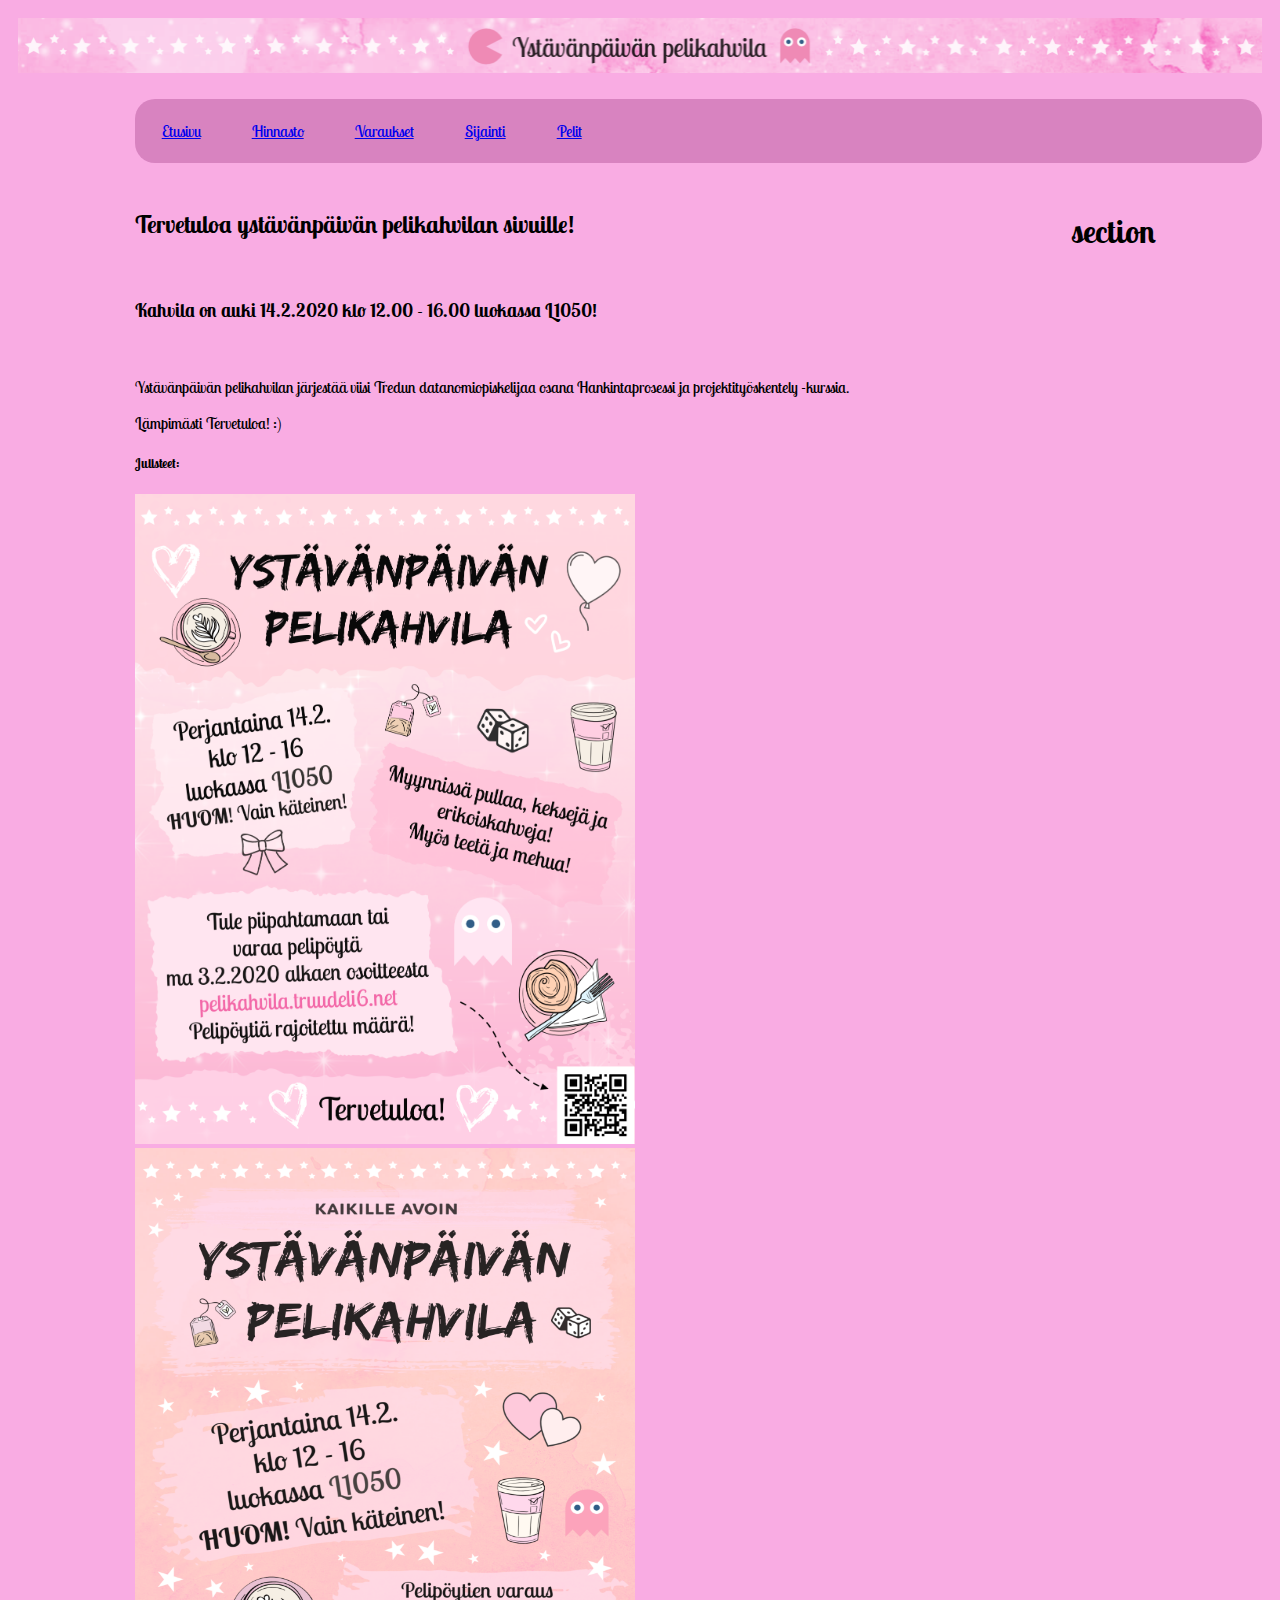
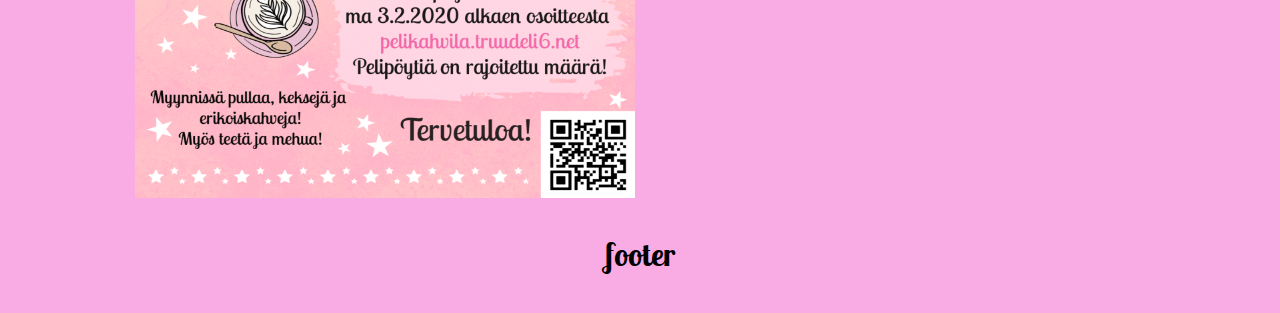
==== index.html @ db1ec27a "etusivua" ====
<!DOCTYPE html>
<html>

<head>
    <title>Ystävänpäivä pelikahvila</title>
    <meta charset="UTF-8">
    <meta name="viewport" content="width=device-width, initial-scale=1, maximum-scale=1">
    <link type="text/css" rel="stylesheet" href="muotoilu.css">
    <link href="https://fonts.googleapis.com/css?family=Lobster+Two%7COrbitron%7CPress+Start+2P&display=swap" rel="stylesheet">

</head>

<body>
    <header>
        <img src="img/banner.png" alt="Banner" class="banner">
    </header>

        <nav>
            <div>
               <ul class="navbar">
                <li class="navbutton"><a href="index.html">Etusivu</a></li>
                <li class="navbutton"><a href="hinnasto.html">Hinnasto</a></li>
                <li class="navbutton"><a href="paikkavaraus.html">Varaukset</a></li>
                <li class="navbutton"><a href="pohjapiirros.html">Sijainti</a></li>
                <li class="navbutton"><a href="pelit.html">Pelit</a></li>
              </ul>
            </div>
        </nav>

    <aside>
    </aside>
    <section>
        <h1>section</h1>
    </section>
    <article>
        <h2> Tervetuloa ystävänpäivän pelikahvilan sivuille!</h2>
        <br>
        <h3>Kahvila on auki 14.2.2020 klo 12.00 - 16.00 luokassa L1050!</h3>
        <br>
        <p>Ystävänpäivän pelikahvilan järjestää viisi Tredun datanomiopiskelijaa osana Hankintaprosessi ja projektityöskentely -kurssia.</p>
        <p>Lämpimästi Tervetuloa! :)</p>

        <h5>Julisteet:</h5>
        <img src="img/isojuliste.png" alt="isojuliste" width="500" height="650">
        <img src="img/pienijuliste.png" alt="pienijuliste" width="500" height="650">

    </article>
    <footer>
        <h1>footer</h1>
    </footer>
</body>

</html>
---- muotoilu.css ----
/* 
Oranssi: #fcb669, R252 G182 B105
Pinkki: #f9ace3, R249 G172 B227 */

header { grid-area: header;}
aside { grid-area: aside;}
article { grid-area: article;}
nav { grid-area: nav;}
footer { grid-area: footer;}
section { grid-area: section;}

    body {
      display: grid;
      grid-template-areas:
        'header header header header header header'
        'aside nav nav nav nav nav'
        'aside article article article section section'
        'footer footer footer footer footer footer';
      grid-gap: 10px;
      background-color: #f9ace3;
      padding: 10px;
      font-size: 16px;
      font-family: 'Lobster Two', cursive;
    }

    .navbar {
      display: block;
      /* display: inline-block; ??? */
      justify-content: center;
      background-color: #d883c0;
      list-style-type: none;
      height: auto;
      width: auto;
      padding: 0.2em;
      border-width: 2px;
      border-radius: 20px;

    }

    .navbutton {
      display: inline-flex;
      padding: 1.0em 1.0em;
      border-radius: 0.1em;
      margin-top: 0.2em;
      margin-bottom: 0.2em;
      margin-right: 0.5em;
      margin-left: 0.5em;
    }

    .navbutton:hover {
      background: rgb(240, 179, 217);
      border-radius: 20px;
    }

    h1 {
      text-align: center;
    }

    ul {
      list-style-type: none;
    }

    header, aside, article, nav, footer,  section {
        border: none; 
    }

    @media screen and (min-width: 320px) and (max-width: 480px){
      body {
        display: flex;
        flex-direction: column;
        background-color: #f9ace3;
        padding: 3px;
        font-size: 10px;
        }
    }
    
    @media screen and (max-width: 320px){
      body {
        width: 320px;
      }
    }

.banner {
    width: 100%;
    height: auto;
    display: block;
    margin-left: auto;
    margin-right: auto;
}
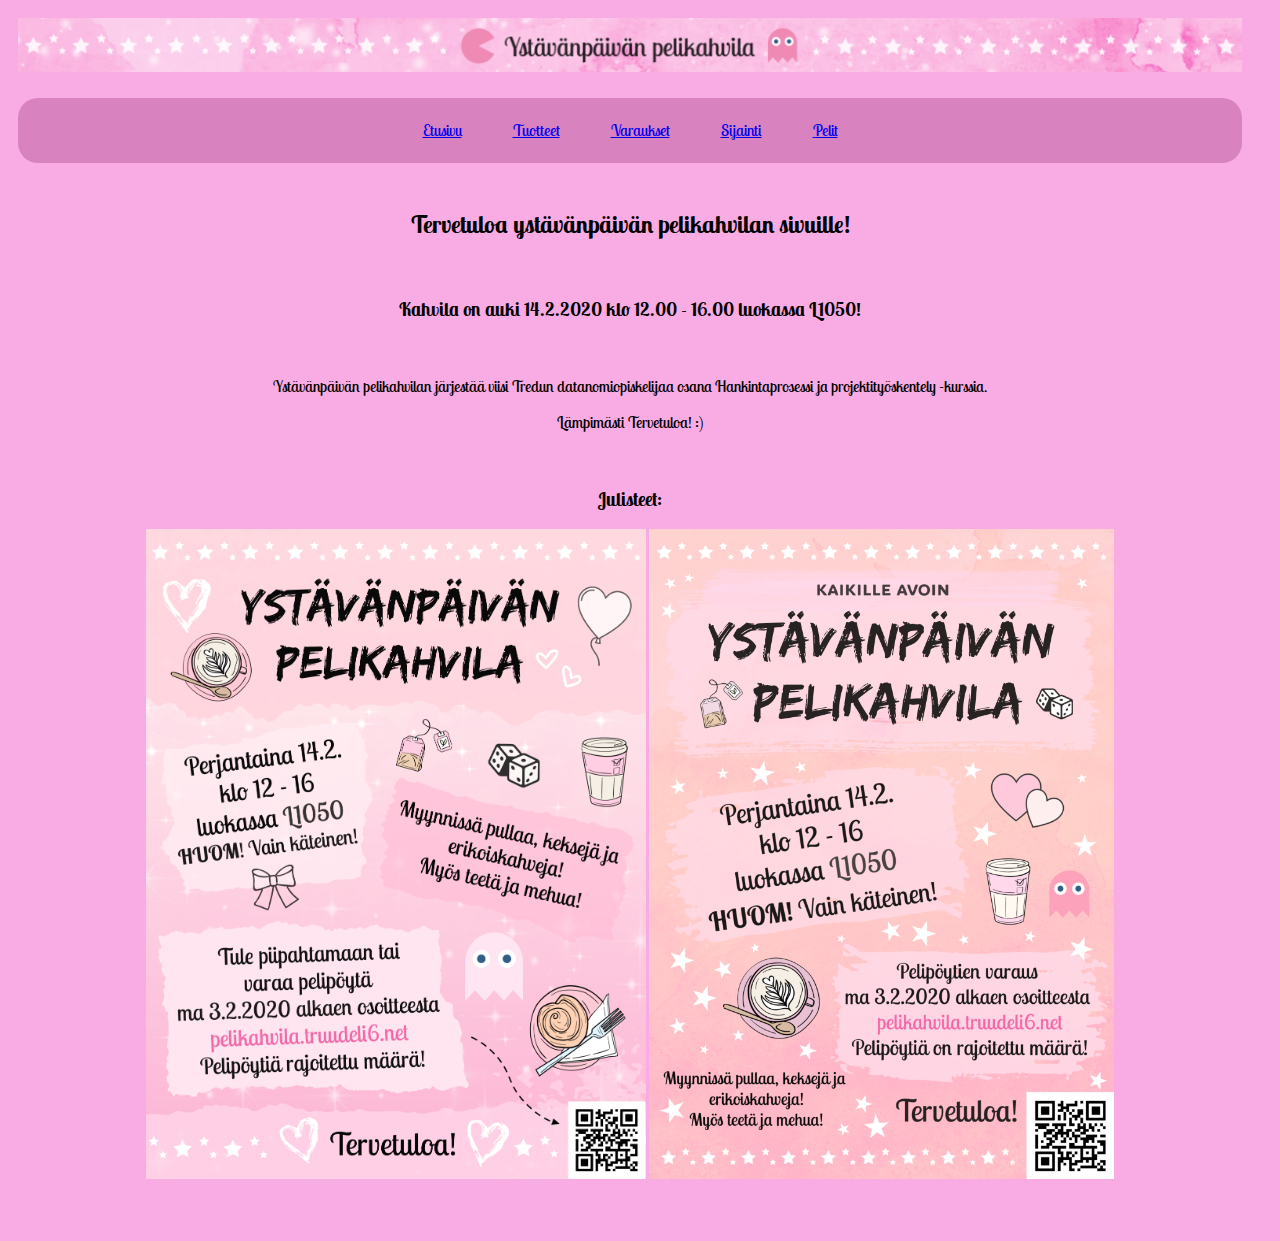
==== commit 3b3573a2: "etusivun hienosäätöä" ====
--- a/index.html
+++ b/index.html
@@ -2,12 +2,11 @@
 <html>
 
 <head>
-    <title>Ystävänpäivä pelikahvila</title>
+    <title>Ystävänpäivän Pelikahvila</title>
     <meta charset="UTF-8">
     <meta name="viewport" content="width=device-width, initial-scale=1, maximum-scale=1">
     <link type="text/css" rel="stylesheet" href="muotoilu.css">
     <link href="https://fonts.googleapis.com/css?family=Lobster+Two%7COrbitron%7CPress+Start+2P&display=swap" rel="stylesheet">
-
 </head>
 
 <body>
@@ -15,23 +14,26 @@
         <img src="img/banner.png" alt="Banner" class="banner">
     </header>
 
-        <nav>
-            <div>
-               <ul class="navbar">
-                <li class="navbutton"><a href="index.html">Etusivu</a></li>
-                <li class="navbutton"><a href="hinnasto.html">Hinnasto</a></li>
-                <li class="navbutton"><a href="paikkavaraus.html">Varaukset</a></li>
-                <li class="navbutton"><a href="pohjapiirros.html">Sijainti</a></li>
-                <li class="navbutton"><a href="pelit.html">Pelit</a></li>
-              </ul>
-            </div>
-        </nav>
+    <nav>
+        <div>
+           <ul class="navbar">
+            <li class="navbutton"><a href="index.html">Etusivu</a></li>
+            <li class="navbutton"><a href="hinnasto.html">Tuotteet</a></li>
+            <li class="navbutton"><a href="paikkavaraus.html">Varaukset</a></li>
+            <li class="navbutton"><a href="pohjapiirros.html">Sijainti</a></li>
+            <li class="navbutton"><a href="pelit.html">Pelit</a></li>
+          </ul>
+        </div>
+    </nav>
 
     <aside>
+
     </aside>
+
     <section>
-        <h1>section</h1>
+
     </section>
+    
     <article>
         <h2> Tervetuloa ystävänpäivän pelikahvilan sivuille!</h2>
         <br>
@@ -39,14 +41,14 @@
         <br>
         <p>Ystävänpäivän pelikahvilan järjestää viisi Tredun datanomiopiskelijaa osana Hankintaprosessi ja projektityöskentely -kurssia.</p>
         <p>Lämpimästi Tervetuloa! :)</p>
-
-        <h5>Julisteet:</h5>
-        <img src="img/isojuliste.png" alt="isojuliste" width="500" height="650">
-        <img src="img/pienijuliste.png" alt="pienijuliste" width="500" height="650">
+        <br>
+        <h3>Julisteet:</h3>
+        <img src="img/isojuliste.png" alt="isojuliste" class="julisteet">
+        <img src="img/pienijuliste.png" alt="pienijuliste" class="julisteet">
 
     </article>
     <footer>
-        <h1>footer</h1>
+
     </footer>
 </body>
 
--- a/muotoilu.css
+++ b/muotoilu.css
@@ -13,20 +13,21 @@
       display: grid;
       grid-template-areas:
         'header header header header header header'
-        'aside nav nav nav nav nav'
-        'aside article article article section section'
+        'nav nav nav nav nav nav'
+        'article article article article article article'
+        'section section section section section section'
         'footer footer footer footer footer footer';
       grid-gap: 10px;
       background-color: #f9ace3;
       padding: 10px;
       font-size: 16px;
       font-family: 'Lobster Two', cursive;
+      text-align: center;
     }
 
     .navbar {
       display: block;
-      /* display: inline-block; ??? */
-      justify-content: center;
+      text-align: center;
       background-color: #d883c0;
       list-style-type: none;
       height: auto;
@@ -34,7 +35,6 @@
       padding: 0.2em;
       border-width: 2px;
       border-radius: 20px;
-
     }
 
     .navbutton {
@@ -52,6 +52,20 @@
       border-radius: 20px;
     }
 
+    .banner {
+      width: 100%;
+      height: auto;
+      display: block;
+      margin-left: auto;
+      margin-right: auto;
+    }
+    .julisteet {
+      width: auto;
+      height: auto;
+      max-width: 500px;
+      height: 650px;
+    }
+  
     h1 {
       text-align: center;
     }
@@ -61,7 +75,7 @@
     }
 
     header, aside, article, nav, footer,  section {
-        border: none; 
+      border: none; 
     }
 
     @media screen and (min-width: 320px) and (max-width: 480px){
@@ -79,11 +93,3 @@
         width: 320px;
       }
     }
-
-.banner {
-    width: 100%;
-    height: auto;
-    display: block;
-    margin-left: auto;
-    margin-right: auto;
-}
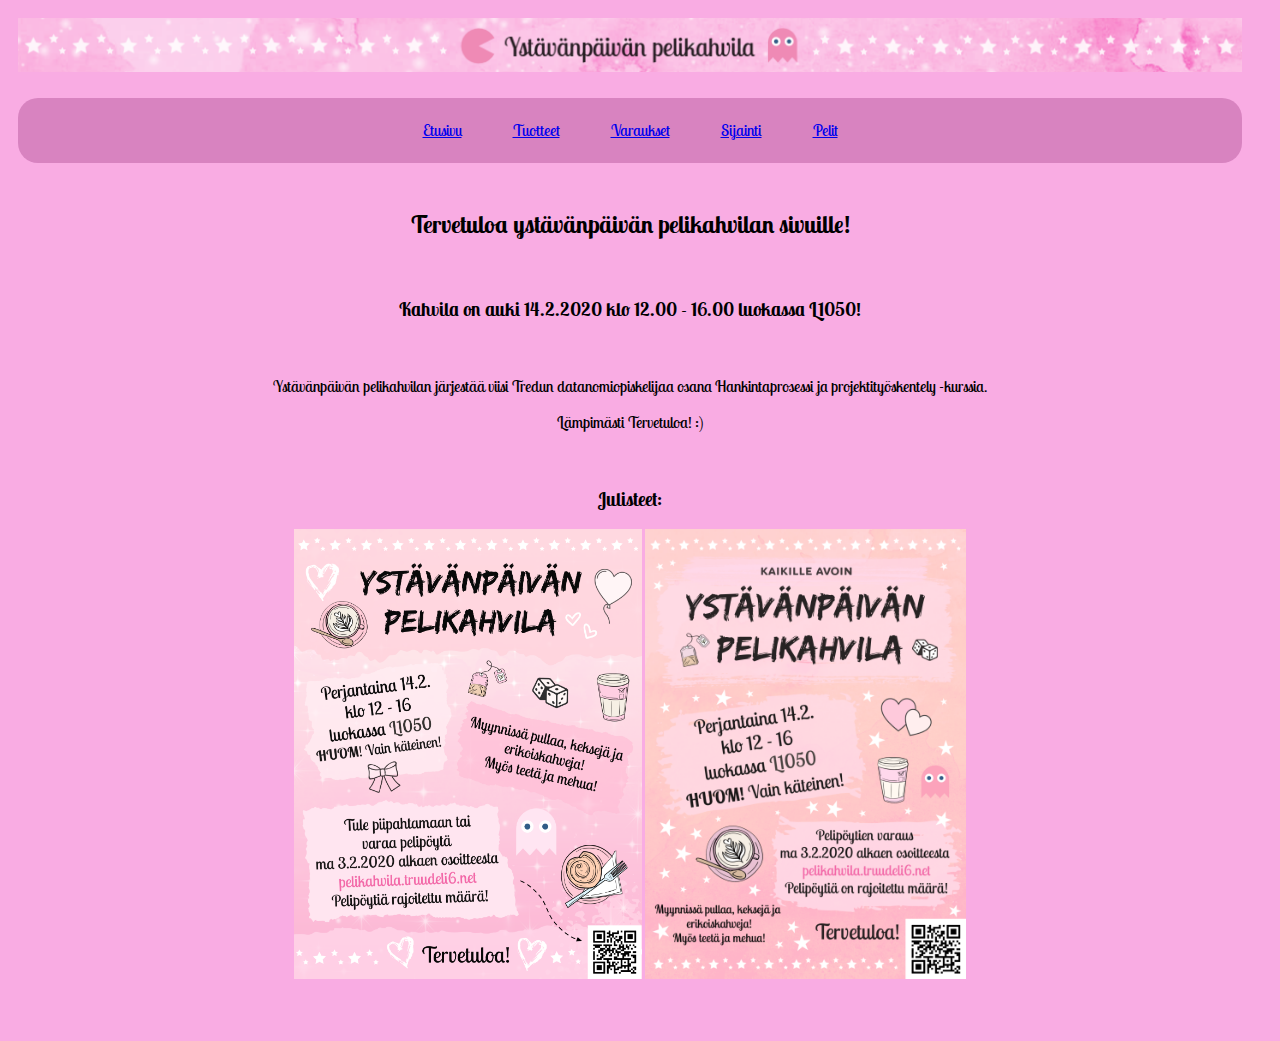
==== commit f5a22564: "etusivun viilausta pt2" ====
--- a/index.html
+++ b/index.html
@@ -43,6 +43,7 @@
         <p>Lämpimästi Tervetuloa! :)</p>
         <br>
         <h3>Julisteet:</h3>
+        
         <img src="img/isojuliste.png" alt="isojuliste" class="julisteet">
         <img src="img/pienijuliste.png" alt="pienijuliste" class="julisteet">
 
--- a/muotoilu.css
+++ b/muotoilu.css
@@ -60,10 +60,10 @@
       margin-right: auto;
     }
     .julisteet {
+      max-width: 500px;
+      max-height: 450px;
       width: auto;
       height: auto;
-      max-width: 500px;
-      height: 650px;
     }
   
     h1 {
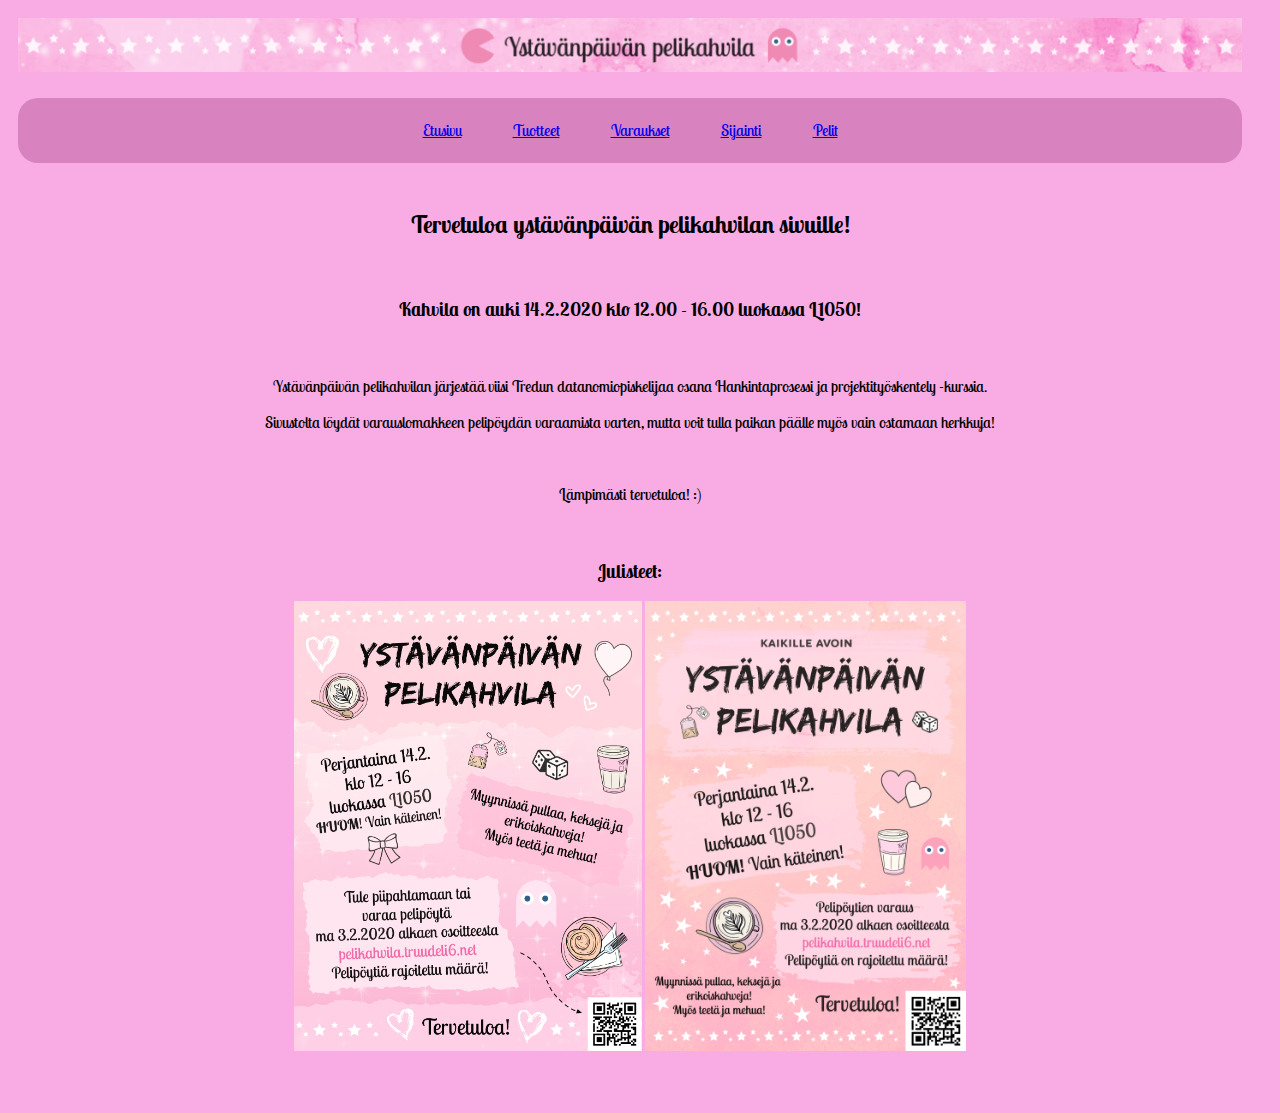
==== commit 1bb5622f: "pelisivu ym." ====
--- a/index.html
+++ b/index.html
@@ -19,7 +19,7 @@
            <ul class="navbar">
             <li class="navbutton"><a href="index.html">Etusivu</a></li>
             <li class="navbutton"><a href="hinnasto.html">Tuotteet</a></li>
-            <li class="navbutton"><a href="paikkavaraus.html">Varaukset</a></li>
+            <li class="navbutton"><a href="paikkavaraus.php">Varaukset</a></li>
             <li class="navbutton"><a href="pohjapiirros.html">Sijainti</a></li>
             <li class="navbutton"><a href="pelit.html">Pelit</a></li>
           </ul>
@@ -40,7 +40,8 @@
         <h3>Kahvila on auki 14.2.2020 klo 12.00 - 16.00 luokassa L1050!</h3>
         <br>
         <p>Ystävänpäivän pelikahvilan järjestää viisi Tredun datanomiopiskelijaa osana Hankintaprosessi ja projektityöskentely -kurssia.</p>
-        <p>Lämpimästi Tervetuloa! :)</p>
+        <p>Sivustolta löydät varauslomakkeen pelipöydän varaamista varten, mutta voit tulla paikan päälle myös vain ostamaan herkkuja!</p><br>
+        <p>Lämpimästi tervetuloa! :)</p>
         <br>
         <h3>Julisteet:</h3>
         
--- a/muotoilu.css
+++ b/muotoilu.css
@@ -59,19 +59,20 @@
       margin-left: auto;
       margin-right: auto;
     }
+
     .julisteet {
       max-width: 500px;
       max-height: 450px;
       width: auto;
       height: auto;
     }
+
+    .lista {
+      display: block;
+    }
   
     h1 {
       text-align: center;
-    }
-
-    ul {
-      list-style-type: none;
     }
 
     header, aside, article, nav, footer,  section {
@@ -83,7 +84,6 @@
         display: flex;
         flex-direction: column;
         background-color: #f9ace3;
-        padding: 3px;
         font-size: 10px;
         }
     }
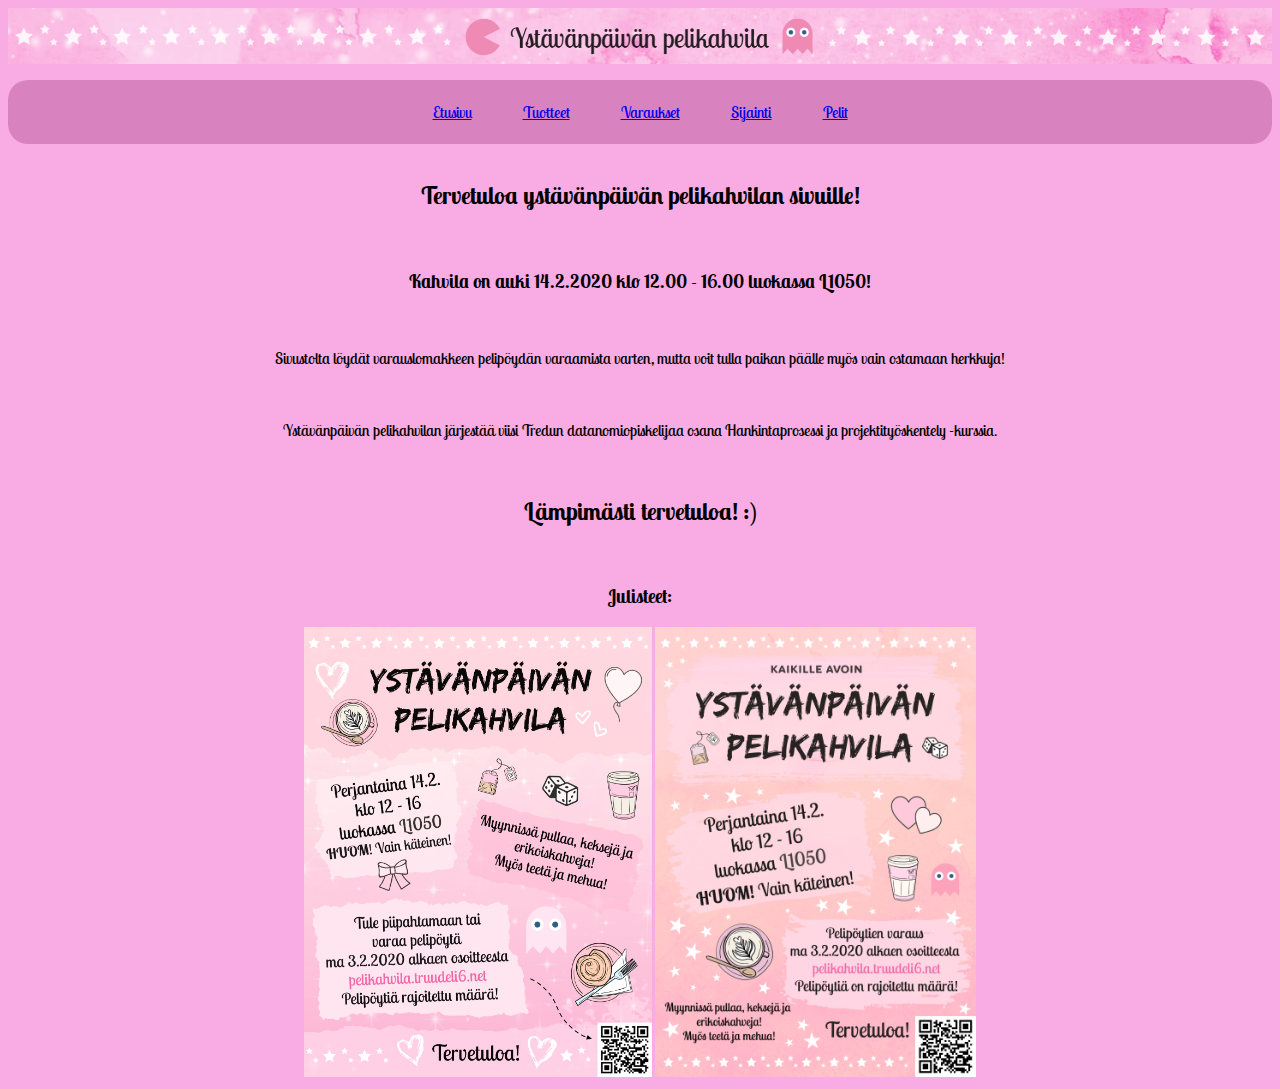
==== commit c49dd3d6: "etusivu valmis" ====
--- a/index.html
+++ b/index.html
@@ -39,9 +39,9 @@
         <br>
         <h3>Kahvila on auki 14.2.2020 klo 12.00 - 16.00 luokassa L1050!</h3>
         <br>
-        <p>Ystävänpäivän pelikahvilan järjestää viisi Tredun datanomiopiskelijaa osana Hankintaprosessi ja projektityöskentely -kurssia.</p>
         <p>Sivustolta löydät varauslomakkeen pelipöydän varaamista varten, mutta voit tulla paikan päälle myös vain ostamaan herkkuja!</p><br>
-        <p>Lämpimästi tervetuloa! :)</p>
+        <p>Ystävänpäivän pelikahvilan järjestää viisi Tredun datanomiopiskelijaa osana Hankintaprosessi ja projektityöskentely -kurssia.</p> <br>
+        <h2>Lämpimästi tervetuloa! :)</h2>
         <br>
         <h3>Julisteet:</h3>
         
--- a/muotoilu.css
+++ b/muotoilu.css
@@ -17,9 +17,7 @@
         'article article article article article article'
         'section section section section section section'
         'footer footer footer footer footer footer';
-      grid-gap: 10px;
       background-color: #f9ace3;
-      padding: 10px;
       font-size: 16px;
       font-family: 'Lobster Two', cursive;
       text-align: center;
@@ -67,6 +65,12 @@
       height: auto;
     }
 
+    .pelivalikoima {
+      max-width: 40%;
+      width: auto;
+      height: auto;
+    }
+
     .lista {
       display: block;
     }
@@ -79,13 +83,19 @@
       border: none; 
     }
 
-    @media screen and (min-width: 320px) and (max-width: 480px){
+    @media screen and (min-width: 320px) and (max-width: 490px){
       body {
         display: flex;
         flex-direction: column;
         background-color: #f9ace3;
         font-size: 10px;
         }
+
+      .pelivalikoima {
+        max-width: 60%;
+        width: auto;
+        height: auto;
+      }
     }
     
     @media screen and (max-width: 320px){
@@ -93,3 +103,4 @@
         width: 320px;
       }
     }
+
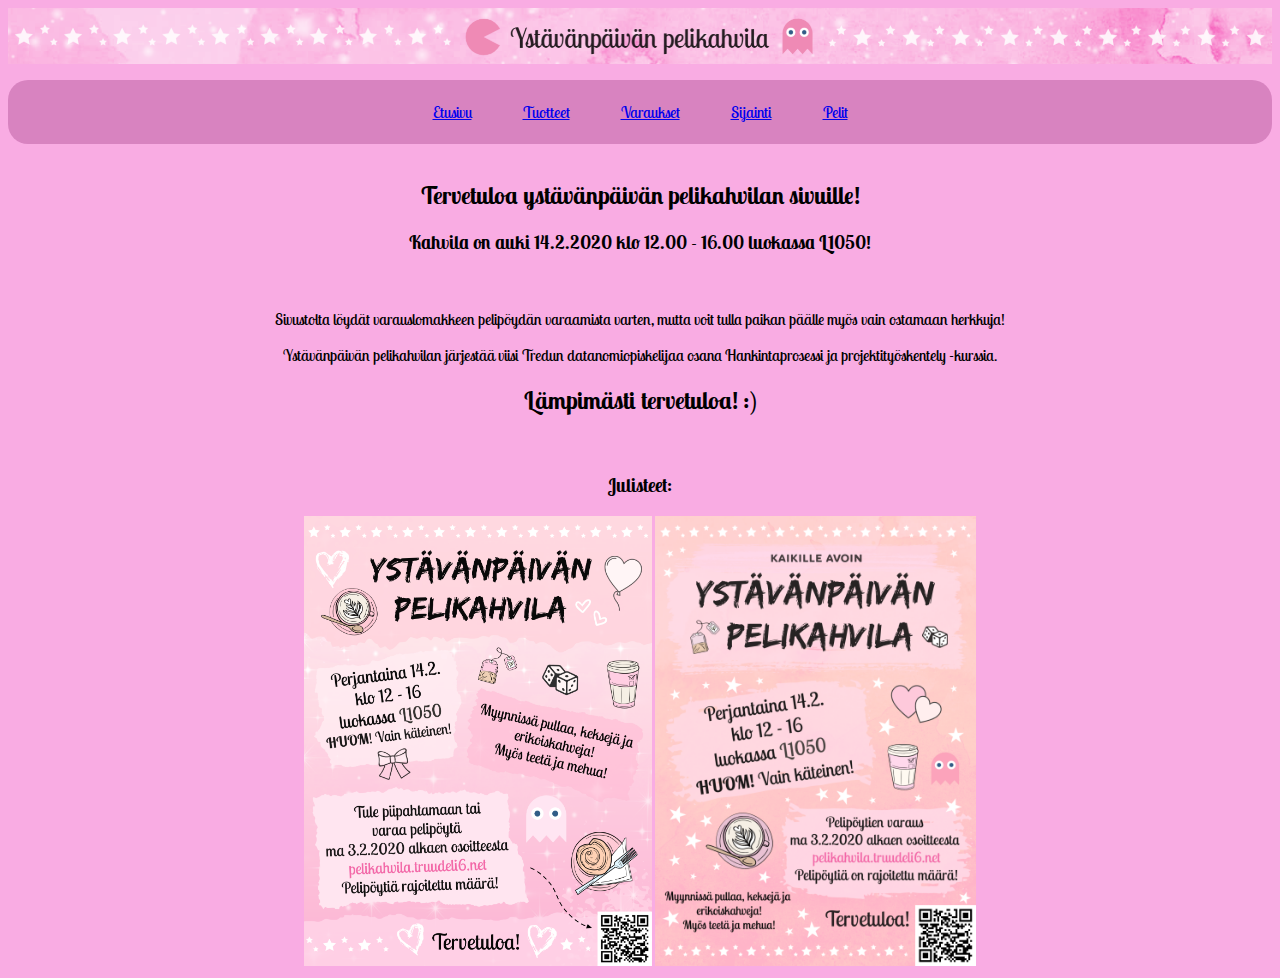
==== commit 1206589a: "viimeistelyä" ====
--- a/index.html
+++ b/index.html
@@ -20,7 +20,7 @@
             <li class="navbutton"><a href="index.html">Etusivu</a></li>
             <li class="navbutton"><a href="hinnasto.html">Tuotteet</a></li>
             <li class="navbutton"><a href="paikkavaraus.php">Varaukset</a></li>
-            <li class="navbutton"><a href="pohjapiirros.html">Sijainti</a></li>
+            <li class="navbutton"><a href="sijainti.html">Sijainti</a></li>
             <li class="navbutton"><a href="pelit.html">Pelit</a></li>
           </ul>
         </div>
@@ -36,15 +36,15 @@
     
     <article>
         <h2> Tervetuloa ystävänpäivän pelikahvilan sivuille!</h2>
-        <br>
         <h3>Kahvila on auki 14.2.2020 klo 12.00 - 16.00 luokassa L1050!</h3>
         <br>
-        <p>Sivustolta löydät varauslomakkeen pelipöydän varaamista varten, mutta voit tulla paikan päälle myös vain ostamaan herkkuja!</p><br>
-        <p>Ystävänpäivän pelikahvilan järjestää viisi Tredun datanomiopiskelijaa osana Hankintaprosessi ja projektityöskentely -kurssia.</p> <br>
+        <p>Sivustolta löydät varauslomakkeen pelipöydän varaamista varten, mutta voit tulla paikan päälle myös vain ostamaan herkkuja!</p>
+        <p>Ystävänpäivän pelikahvilan järjestää viisi Tredun datanomiopiskelijaa osana Hankintaprosessi ja projektityöskentely -kurssia.</p>
+
         <h2>Lämpimästi tervetuloa! :)</h2>
         <br>
         <h3>Julisteet:</h3>
-        
+
         <img src="img/isojuliste.png" alt="isojuliste" class="julisteet">
         <img src="img/pienijuliste.png" alt="pienijuliste" class="julisteet">
 
--- a/muotoilu.css
+++ b/muotoilu.css
@@ -66,13 +66,19 @@
     }
 
     .pelivalikoima {
-      max-width: 40%;
+      max-width: 30%;
       width: auto;
       height: auto;
     }
 
     .lista {
       display: block;
+    }
+
+    .opaste {
+      max-width: 20%;
+      width: auto;
+      height: auto;
     }
   
     h1 {
@@ -96,6 +102,12 @@
         width: auto;
         height: auto;
       }
+
+      .opaste {
+          max-width: 40%;
+          width: auto;
+          height: auto;
+      }
     }
     
     @media screen and (max-width: 320px){
